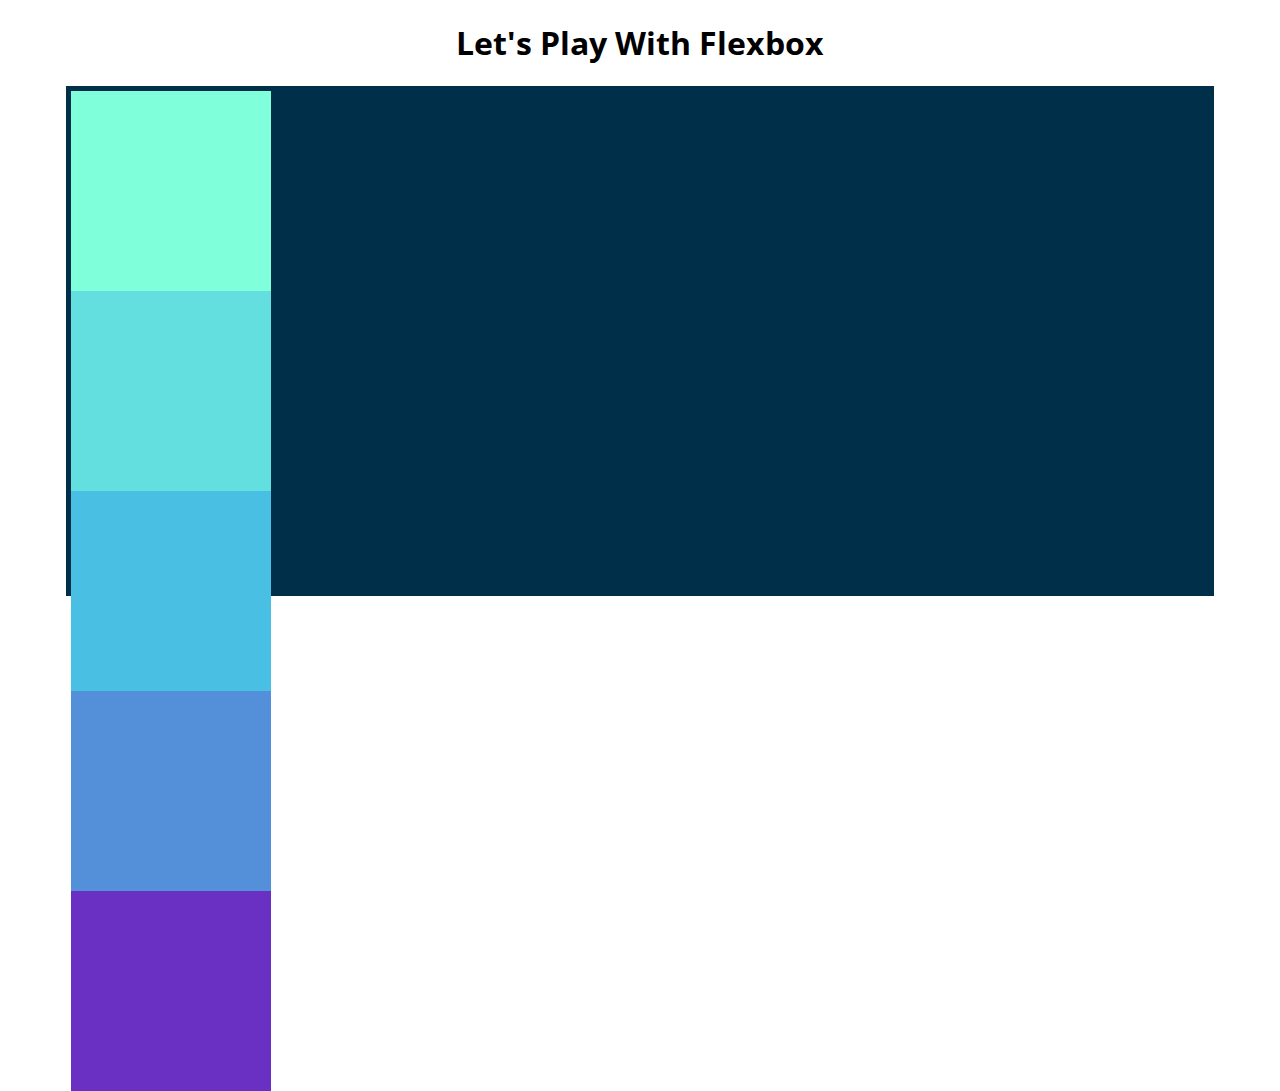
==== FlexBox/Flexbox Starter/index.html @ 53c8c9db "More borrng stuff" ====
<!DOCTYPE html>
<html lang="en">

<head>
    <meta charset="UTF-8">
    <meta name="viewport" content="width=device-width, initial-scale=1.0">
    <title>Flexbox Playground</title>
    <link href="https://fonts.googleapis.com/css2?family=Open+Sans:wght@300&display=swap" rel="stylesheet">

    <link rel="stylesheet" href="app.css">
</head>

<body>
    <h1>Let's Play With Flexbox</h1>

    <section id="container">
        <div style="background-color: #80ffdb"></div>
        <div style="background-color: #64dfdf"></div>
        <div style="background-color: #48bfe3"></div>
        <div style="background-color: #5390d9"></div>
        <div style="background-color: #6930c3"></div>
    </section>

</body>

</html>
---- FlexBox/Flexbox Starter/app.css ----
body {
    font-family: 'Open Sans', sans-serif;
}
h1 {
    text-align: center;
}
#container {
    background-color: #003049;
    width: 90%;
    height: 500px;
    margin: 0 auto;
    border: 5px solid #003049;
}

#container div {
    width: 200px;
    height: 200px;
}
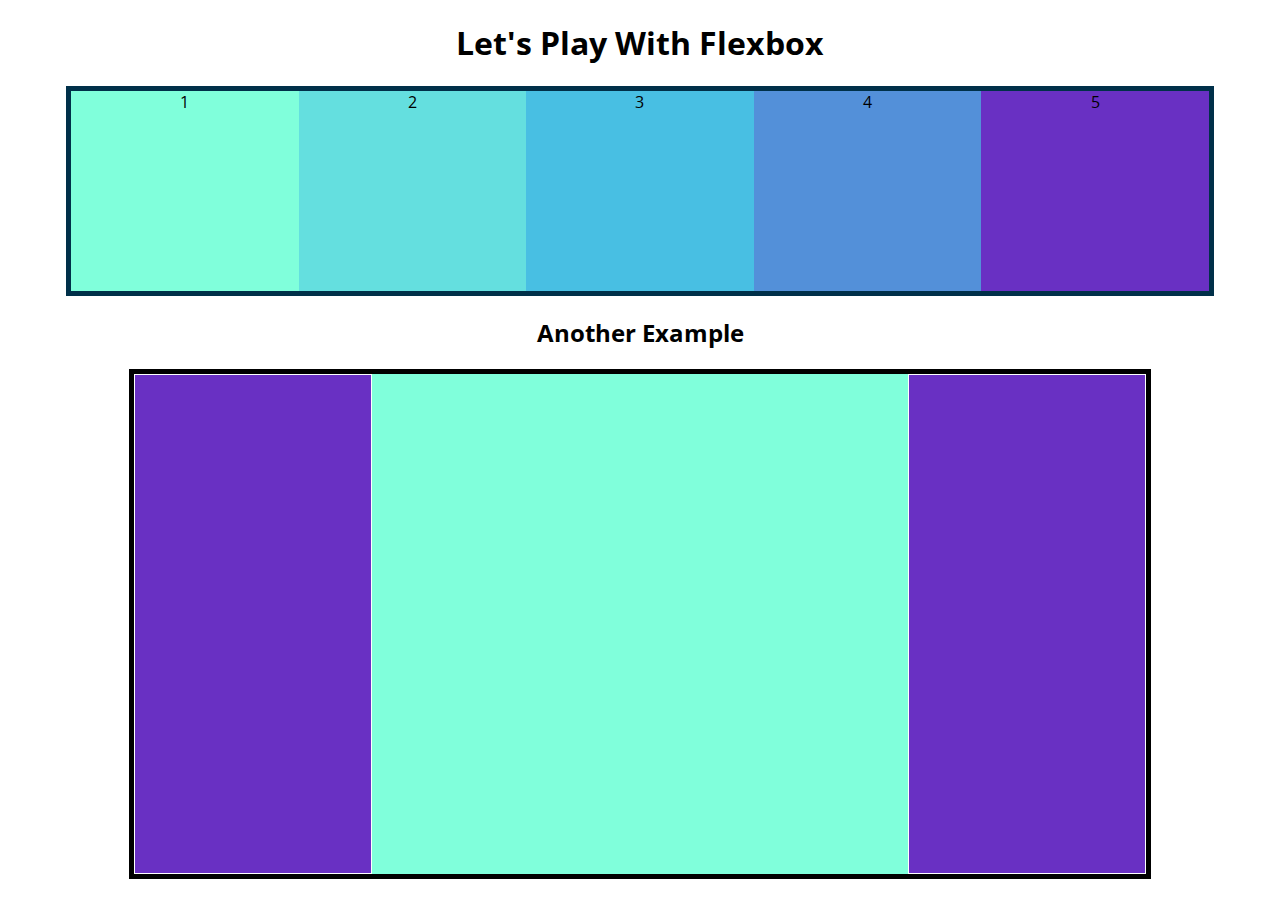
==== commit 043f4933: "More boring flexbox" ====
--- a/FlexBox/Flexbox Starter/index.html
+++ b/FlexBox/Flexbox Starter/index.html
@@ -14,12 +14,18 @@
     <h1>Let's Play With Flexbox</h1>
 
     <section id="container">
-        <div style="background-color: #80ffdb"></div>
-        <div style="background-color: #64dfdf"></div>
-        <div style="background-color: #48bfe3"></div>
-        <div style="background-color: #5390d9"></div>
-        <div style="background-color: #6930c3"></div>
+        <div style="background-color: #80ffdb">1</div>
+        <div style="background-color: #64dfdf">2</div>
+        <div style="background-color: #48bfe3">3</div>
+        <div style="background-color: #5390d9">4</div>
+        <div style="background-color: #6930c3">5</div>
     </section>
+    <h2>Another Example</h2>
+    <main>
+        <section class="sidebar"></section>
+        <section class="maincontent"></section>
+        <section class="sidebar"></section>
+    </main>
 
 </body>
 
--- a/FlexBox/Flexbox Starter/app.css
+++ b/FlexBox/Flexbox Starter/app.css
@@ -4,15 +4,47 @@
 h1 {
     text-align: center;
 }
+
+h2 {
+    text-align: center;
+}
+
 #container {
     background-color: #003049;
     width: 90%;
-    height: 500px;
+    /* height: 500px; */
     margin: 0 auto;
     border: 5px solid #003049;
+    display: flex;
+    flex-direction: row;
+    justify-content: center;
+    align-items: center;
+    /* flex-wrap: wrap; */
 }
 
 #container div {
     width: 200px;
     height: 200px;
+    text-align: center;
+    flex-basis: 600px;
+    /* flex-grow: 1; */
+    /* max-width: 300px; */
 }
+main {
+    width: 80%;
+    margin: 0 auto;
+    border: 5px solid black;
+    height: 500px;
+    display: flex;
+}
+
+main .sidebar {
+    background-color: #6930c3;
+    flex: 1 2 300px;
+    border: 1px solid white;
+}
+
+main .maincontent {
+    background-color: #80ffdb;
+    flex: 2 1 600px;
+}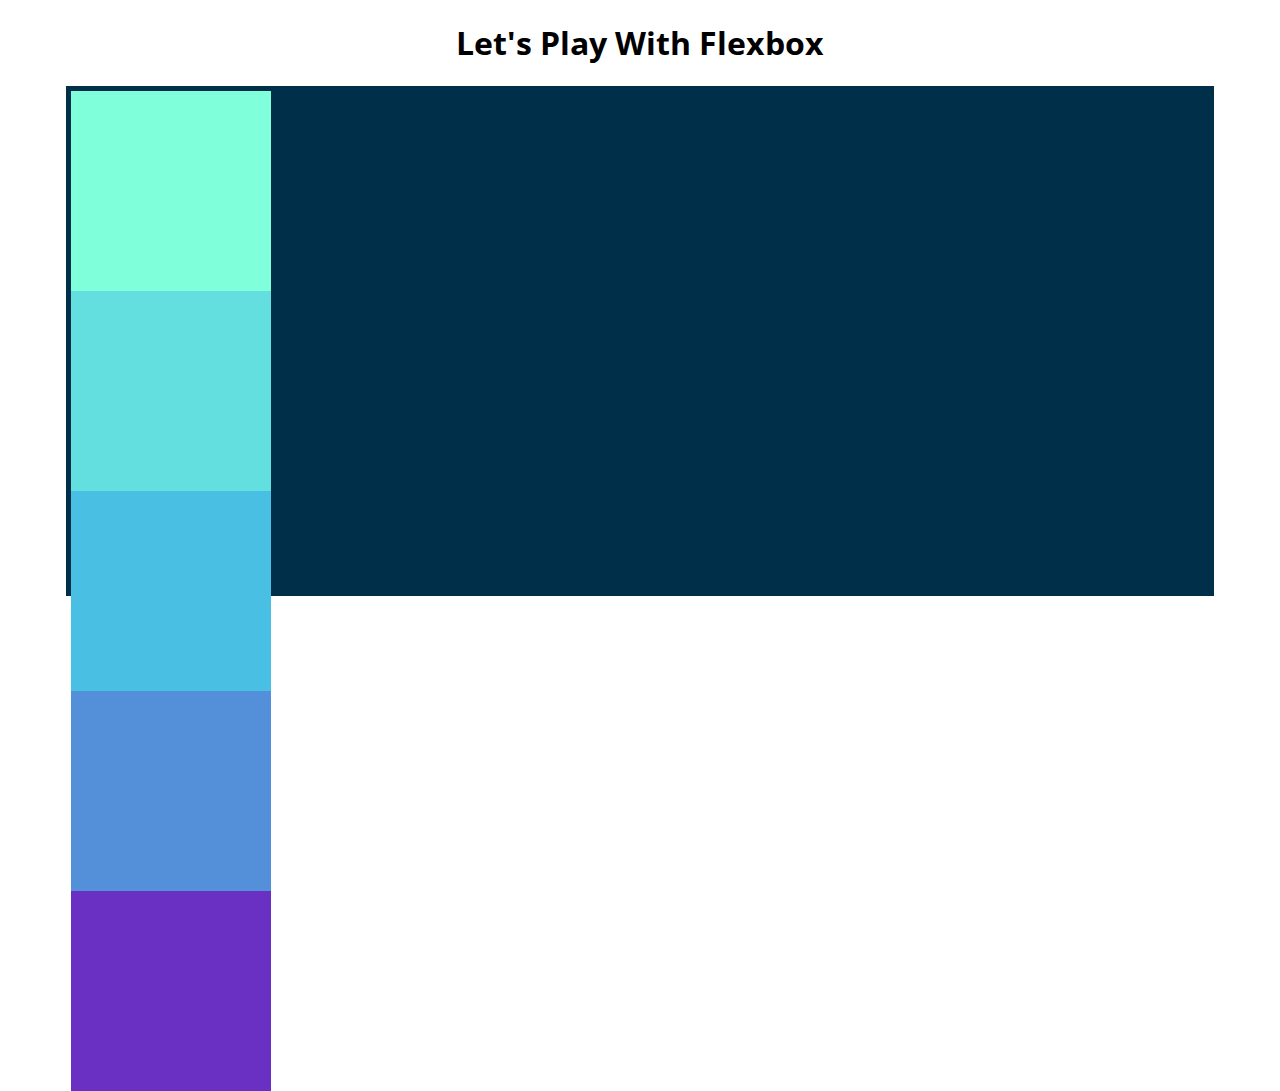
==== commit f81e213b: "Merge branch 'main' of https://github.com/Zippycz3ch/Udemy-bootcamp" ====
--- a/FlexBox/Flexbox Starter/index.html
+++ b/FlexBox/Flexbox Starter/index.html
@@ -14,18 +14,12 @@
     <h1>Let's Play With Flexbox</h1>
 
     <section id="container">
-        <div style="background-color: #80ffdb">1</div>
-        <div style="background-color: #64dfdf">2</div>
-        <div style="background-color: #48bfe3">3</div>
-        <div style="background-color: #5390d9">4</div>
-        <div style="background-color: #6930c3">5</div>
+        <div style="background-color: #80ffdb"></div>
+        <div style="background-color: #64dfdf"></div>
+        <div style="background-color: #48bfe3"></div>
+        <div style="background-color: #5390d9"></div>
+        <div style="background-color: #6930c3"></div>
     </section>
-    <h2>Another Example</h2>
-    <main>
-        <section class="sidebar"></section>
-        <section class="maincontent"></section>
-        <section class="sidebar"></section>
-    </main>
 
 </body>
 
--- a/FlexBox/Flexbox Starter/app.css
+++ b/FlexBox/Flexbox Starter/app.css
@@ -4,47 +4,15 @@
 h1 {
     text-align: center;
 }
-
-h2 {
-    text-align: center;
-}
-
 #container {
     background-color: #003049;
     width: 90%;
-    /* height: 500px; */
+    height: 500px;
     margin: 0 auto;
     border: 5px solid #003049;
-    display: flex;
-    flex-direction: row;
-    justify-content: center;
-    align-items: center;
-    /* flex-wrap: wrap; */
 }
 
 #container div {
     width: 200px;
     height: 200px;
-    text-align: center;
-    flex-basis: 600px;
-    /* flex-grow: 1; */
-    /* max-width: 300px; */
 }
-main {
-    width: 80%;
-    margin: 0 auto;
-    border: 5px solid black;
-    height: 500px;
-    display: flex;
-}
-
-main .sidebar {
-    background-color: #6930c3;
-    flex: 1 2 300px;
-    border: 1px solid white;
-}
-
-main .maincontent {
-    background-color: #80ffdb;
-    flex: 2 1 600px;
-}